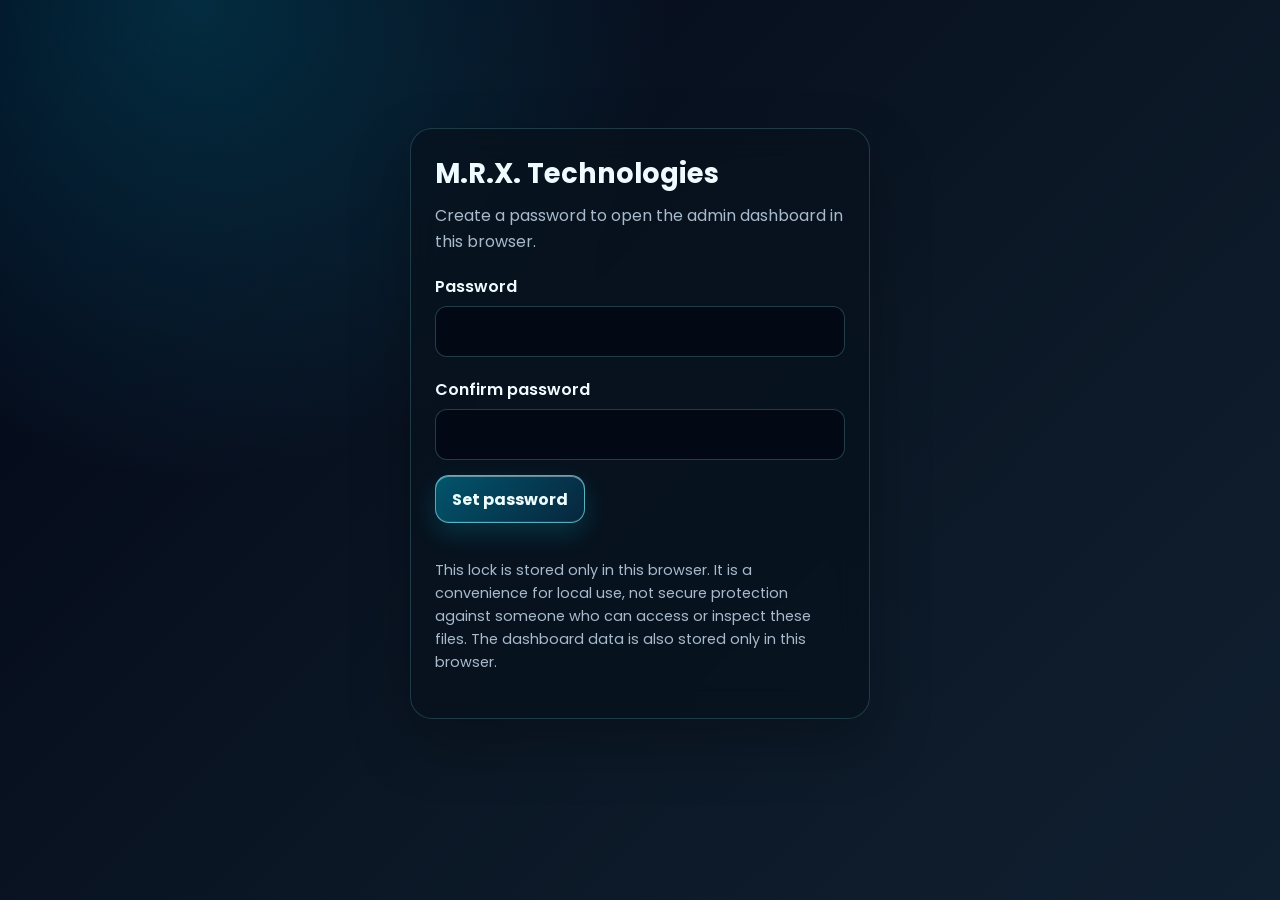
==== admin.html @ 07b14e83 "Initial commit" ====
<!DOCTYPE html>
<html lang="en">
<head>
  <meta charset="UTF-8">
  <meta name="viewport" content="width=device-width, initial-scale=1.0">
  <meta name="theme-color" content="#020617">
  <title>M.R.X. Technologies Admin</title>
  <link rel="preconnect" href="https://fonts.googleapis.com">
  <link rel="preconnect" href="https://fonts.gstatic.com" crossorigin>
  <link href="https://fonts.googleapis.com/css2?family=Poppins:wght@300;400;500;600;700;800&display=swap" rel="stylesheet">
  <link rel="stylesheet" href="acrylic-buttons.css">
  <style>
    :root {
      color-scheme: dark;
      --panel: rgba(8, 18, 30, 0.84);
      --line: rgba(142, 244, 255, 0.18);
      --muted: #a8bacb;
      --text: #f0fbff;
    }

    * { box-sizing: border-box; }

    body {
      min-height: 100vh;
      margin: 0;
      padding: 28px 16px;
      color: var(--text);
      background:
        radial-gradient(circle at 15% 0, rgba(0,217,255,0.17), transparent 34%),
        linear-gradient(135deg, #020617, #0b1725 55%, #101f30);
      font-family: Poppins, Arial, sans-serif;
    }

    button, input, textarea, select { font: inherit; }
    [hidden] { display: none !important; }

    .shell { width: min(1180px, 100%); margin: 0 auto; }
    .auth-panel { width: min(460px, 100%); margin: min(12vh, 100px) auto; }
    .auth-panel h1 { margin-bottom: 8px; font-size: 1.7rem; }
    .auth-panel .field { margin-top: 20px; }

    .topbar, .panel, .notice {
      border: 1px solid var(--line);
      border-radius: 22px;
      background: var(--panel);
      box-shadow: 0 24px 60px rgba(0,0,0,0.26);
      -webkit-backdrop-filter: blur(16px);
      backdrop-filter: blur(16px);
    }

    .topbar {
      display: flex;
      align-items: center;
      justify-content: space-between;
      gap: 18px;
      padding: 22px 26px;
      margin-bottom: 18px;
    }

    h1, h2, h3, p { margin-top: 0; }
    .topbar h1 { margin: 0; font-size: clamp(1.35rem, 3vw, 2rem); }
    .topbar nav, .actions, .tabs, .table-actions {
      display: flex;
      align-items: center;
      flex-wrap: wrap;
      gap: 10px;
    }

    .topbar nav a { color: #b7f4ff; text-decoration: none; }
    .topbar nav a:hover { text-decoration: underline; }
    .notice { padding: 18px 20px; margin-bottom: 18px; color: #cdebf0; line-height: 1.65; }
    .notice strong { color: #fff; }
    .panel { padding: 24px; margin-bottom: 18px; }
    .panel > h2 { margin-bottom: 8px; }
    .muted, .help { color: var(--muted); line-height: 1.6; }
    .help { margin-bottom: 20px; font-size: 0.9rem; }
    .tabs { margin: 22px 0; }
    .tabs .acrylic-btn[aria-selected="true"] { border-color: #c3faff; background: rgba(0,217,255,0.55); }
    .two-column { display: grid; grid-template-columns: repeat(2, minmax(0, 1fr)); gap: 16px; }
    .field { display: grid; gap: 7px; margin-bottom: 15px; }
    .field label { font-weight: 600; }
    input, textarea, select {
      width: 100%;
      padding: 12px 14px;
      border: 1px solid rgba(142,244,255,0.22);
      border-radius: 12px;
      color: var(--text);
      background: rgba(2,8,18,0.74);
    }

    textarea { min-height: 100px; resize: vertical; }
    input:focus-visible, textarea:focus-visible, select:focus-visible {
      outline: 2px solid #8ef4ff;
      outline-offset: 2px;
    }

    .content-field { padding: 16px; border: 1px solid var(--line); border-radius: 16px; }
    .content-field h3 { margin-bottom: 14px; color: #b7f4ff; }
    .message { min-height: 1.5em; margin: 12px 0 0; color: #ffc0c0; }
    .message.success { color: #8ef4bd; }
    .image-upload { display: grid; gap: 12px; }
    .image-dropzone {
      display: grid;
      min-height: 150px;
      place-items: center;
      padding: 20px;
      border: 2px dashed rgba(142,244,255,0.42);
      border-radius: 16px;
      color: var(--muted);
      background: rgba(0,217,255,0.04);
      text-align: center;
      transition: border-color 0.2s ease, background 0.2s ease;
    }
    .image-dropzone.dragover {
      border-color: #8ef4ff;
      background: rgba(0,217,255,0.13);
    }
    .image-dropzone p { margin: 0 0 10px; }
    .image-preview {
      display: block;
      width: min(320px, 100%);
      max-height: 220px;
      margin: 0 auto;
      border: 1px solid var(--line);
      border-radius: 14px;
      object-fit: contain;
      background: rgba(0,0,0,0.25);
    }
    .image-note { margin: 0; font-size: 0.84rem; }
    .table-wrap { overflow-x: auto; }
    table { width: 100%; border-collapse: collapse; min-width: 700px; }
    th, td { padding: 12px 10px; border-bottom: 1px solid var(--line); text-align: left; vertical-align: top; }
    th { color: #b7f4ff; white-space: nowrap; }
    .table-actions { align-items: flex-start; }
    .table-actions .acrylic-btn, .table-actions .danger, .danger { min-height: 38px; padding: 7px 12px; }
    .acrylic-btn.danger { border-color: rgba(255,130,150,0.5); background: rgba(130,24,49,0.5); color: #ffe4e8; }
    .acrylic-btn.danger:hover { background: rgba(160,28,58,0.72); }
    .status-select { min-width: 150px; }
    .empty { margin-top: 14px; }
    .acrylic-btn { padding: 10px 16px; }
    @media (max-width: 700px) {
      body { padding: 12px 10px; }
      .topbar { align-items: flex-start; flex-direction: column; padding: 18px; }
      .panel { padding: 18px; }
      .two-column { grid-template-columns: 1fr; gap: 0; }
    }
  </style>
</head>
<body>
  <main class="shell">
    <section id="adminLogin" class="panel auth-panel" aria-labelledby="authTitle">
      <h1 id="authTitle">M.R.X. Technologies</h1>
      <p id="authDescription" class="muted">Set a password to open the admin dashboard in this browser.</p>
      <form id="authForm">
        <div class="field">
          <label for="authPassword">Password</label>
          <input id="authPassword" type="password" autocomplete="current-password" minlength="8" required>
        </div>
        <div id="authConfirmField" class="field" hidden>
          <label for="authConfirm">Confirm password</label>
          <input id="authConfirm" type="password" autocomplete="new-password" minlength="8">
        </div>
        <button id="authSubmit" class="acrylic-btn" type="submit">Set password</button>
        <p id="authMessage" class="message" role="status" aria-live="polite"></p>
      </form>
      <p class="help">This lock is stored only in this browser. It is a convenience for local use, not secure protection against someone who can access or inspect these files. The dashboard data is also stored only in this browser.</p>
    </section>

    <div id="adminDashboard" hidden>
    <header class="topbar">
      <h1>M.R.X. Technologies</h1>
      <nav aria-label="Website navigation">
        <a href="index.html">Entry page</a>
        <a href="home.html">View website</a>
        <button id="adminLogout" class="acrylic-btn" type="button">Lock dashboard</button>
      </nav>
    </header>

    <aside class="notice">
      <strong>Local dashboard:</strong> Products, page copy, and requests are saved in this browser; they are not shared with visitors or other devices. The password screen is only a local convenience and is not server-side security.
    </aside>
    <p id="dashboardMessage" class="message" role="status"></p>

    <section class="panel">
      <h2>Manage your website</h2>
      <p class="muted">Update products, personalize page text, and track requests stored in this browser.</p>
      <div class="tabs" role="tablist" aria-label="Dashboard sections">
        <button class="acrylic-btn" type="button" role="tab" data-tab="products" aria-selected="true">Products</button>
        <button class="acrylic-btn" type="button" role="tab" data-tab="content" aria-selected="false">Page personalization</button>
        <button class="acrylic-btn" type="button" role="tab" data-tab="requests" aria-selected="false">Requests</button>
      </div>

      <section data-panel="products">
        <h3>Add or edit a product</h3>
        <form id="productForm">
          <input id="productId" type="hidden">
          <div class="two-column">
            <div class="field"><label for="productName">Product name</label><input id="productName" maxlength="100" required></div>
            <div class="field"><label for="productCategory">Category</label><input id="productCategory" maxlength="50" placeholder="Laptop, Desktop, Upgrade..." required></div>
            <div class="field"><label for="productPrice">Price</label><input id="productPrice" maxlength="40" placeholder="Example: 25,000 ETB" required></div>
            <div class="field">
              <span id="productImageLabel">Product image (optional)</span>
              <div id="imageDropzone" class="image-dropzone" role="group" aria-labelledby="productImageLabel">
                <div>
                  <p>Drag an image here, or choose one from your device.</p>
                  <button id="chooseImageButton" class="acrylic-btn" type="button">Choose image</button>
                </div>
              </div>
              <input id="productImageFile" type="file" accept="image/jpeg,image/png,image/webp" hidden>
              <img id="imagePreview" class="image-preview" alt="Selected product image preview" hidden>
              <div id="imageActions" class="actions" hidden>
                <button id="removeImageButton" class="acrylic-btn" type="button">Remove image</button>
              </div>
              <p class="image-note muted">JPG, PNG, or WebP. Images are resized and saved in this browser.</p>
            </div>
          </div>
          <div class="field"><label for="productDescription">Description</label><textarea id="productDescription" maxlength="500" required></textarea></div>
          <div class="actions">
            <button id="saveProductButton" class="acrylic-btn" type="submit">Add product</button>
            <button id="cancelEditButton" class="acrylic-btn" type="button" hidden>Cancel edit</button>
          </div>
          <p id="productMessage" class="message" role="status"></p>
        </form>

        <h3>Current products</h3>
        <div class="table-wrap">
          <table>
            <thead><tr><th>Name</th><th>Category</th><th>Price</th><th>Actions</th></tr></thead>
            <tbody id="productTable"></tbody>
          </table>
        </div>
        <p id="noProducts" class="muted empty" hidden>No products are listed.</p>
      </section>

      <section data-panel="content" hidden>
        <h3>Personalize website copy</h3>
        <p class="help">Text is displayed as plain text. Changes apply when each page is reloaded in this browser.</p>
        <form id="contentForm">
          <div class="two-column">
            <div class="content-field">
              <h3>Shared details</h3>
              <div class="field"><label for="content-brand">Business name</label><input id="content-brand" data-content-field="brand" maxlength="120"></div>
              <div class="field"><label for="content-founderName">Founder name</label><input id="content-founderName" data-content-field="founderName" maxlength="120"></div>
            </div>
            <div class="content-field">
              <h3>Entry page</h3>
              <div class="field"><label for="content-indexBrand">Brand name</label><input id="content-indexBrand" data-content-field="indexBrand" maxlength="120"></div>
              <div class="field"><label for="content-indexDomain">Domain label</label><input id="content-indexDomain" data-content-field="indexDomain" maxlength="100"></div>
              <div class="field"><label for="content-indexTagline">Tagline</label><textarea id="content-indexTagline" data-content-field="indexTagline" maxlength="300"></textarea></div>
            </div>
            <div class="content-field">
              <h3>Home page</h3>
              <div class="field"><label for="content-homeTitle">Main heading</label><input id="content-homeTitle" data-content-field="homeTitle" maxlength="140"></div>
              <div class="field"><label for="content-homeTagline">Subheading</label><input id="content-homeTagline" data-content-field="homeTagline" maxlength="300"></div>
              <div class="field"><label for="content-homeDescription">Introduction</label><textarea id="content-homeDescription" data-content-field="homeDescription" maxlength="1000"></textarea></div>
              <div class="field"><label for="content-servicesHeading">Services heading</label><input id="content-servicesHeading" data-content-field="servicesHeading" maxlength="140"></div>
              <div class="field"><label for="content-aboutHeading">About heading</label><input id="content-aboutHeading" data-content-field="aboutHeading" maxlength="140"></div>
              <div class="field"><label for="content-aboutDescription">About description</label><textarea id="content-aboutDescription" data-content-field="aboutDescription" maxlength="1000"></textarea></div>
            </div>
            <div class="content-field">
              <h3>Repair page</h3>
              <div class="field"><label for="content-repairTitle">Page heading</label><input id="content-repairTitle" data-content-field="repairTitle" maxlength="120"></div>
              <div class="field"><label for="content-repairLead">Introduction</label><textarea id="content-repairLead" data-content-field="repairLead" maxlength="1000"></textarea></div>
              <div class="field"><label for="content-repairFormHeading">Form heading</label><input id="content-repairFormHeading" data-content-field="repairFormHeading" maxlength="120"></div>
            </div>
            <div class="content-field">
              <h3>Sales page</h3>
              <div class="field"><label for="content-salesTitle">Page heading</label><input id="content-salesTitle" data-content-field="salesTitle" maxlength="120"></div>
              <div class="field"><label for="content-salesIntro">Introduction</label><textarea id="content-salesIntro" data-content-field="salesIntro" maxlength="500"></textarea></div>
            </div>
            <div class="content-field">
              <h3>Request confirmation</h3>
              <div class="field"><label for="content-confirmationTitle">Heading</label><input id="content-confirmationTitle" data-content-field="confirmationTitle" maxlength="140"></div>
              <div class="field"><label for="content-confirmationMessage">Message</label><textarea id="content-confirmationMessage" data-content-field="confirmationMessage" maxlength="500"></textarea></div>
            </div>
          </div>
          <div class="actions">
            <button class="acrylic-btn" type="submit">Save page copy</button>
            <button id="resetContentButton" class="acrylic-btn" type="button">Restore original copy</button>
          </div>
          <p id="contentMessage" class="message" role="status"></p>
        </form>
      </section>

      <section data-panel="requests" hidden>
        <h3>Repair and contact requests</h3>
        <p class="muted">Requests are only available in this browser. Reload the confirmation page to see the latest saved status for the current ticket.</p>
        <div class="actions">
          <button id="refreshRequestsButton" class="acrylic-btn" type="button">Refresh list</button>
        </div>
        <p id="requestMessage" class="message" role="status"></p>
        <div class="table-wrap">
          <table>
            <thead><tr><th>Ticket</th><th>Customer</th><th>Contact</th><th>Request</th><th>Submitted</th><th>Status</th><th>Action</th></tr></thead>
            <tbody id="requestTable"></tbody>
          </table>
        </div>
        <p id="noRequests" class="muted empty" hidden>No requests have been received.</p>
      </section>
    </section>
    </div>
  </main>
  <script src="admin-auth.js"></script>
</body>
</html>
---- acrylic-buttons.css ----
.acrylic-btn {
  appearance: none;
  display: inline-flex;
  align-items: center;
  justify-content: center;
  min-height: 48px;
  border: 1px solid rgba(142, 244, 255, 0.62);
  border-radius: 14px;
  background: linear-gradient(135deg, rgba(0, 217, 255, 0.34), rgba(8, 47, 73, 0.72));
  color: #ecfeff;
  box-shadow:
    inset 0 1px 0 rgba(255, 255, 255, 0.4),
    inset 0 -1px 0 rgba(255, 255, 255, 0.08),
    0 10px 24px rgba(0, 217, 255, 0.16);
  -webkit-backdrop-filter: blur(14px) saturate(145%);
  backdrop-filter: blur(14px) saturate(145%);
  font: inherit;
  font-weight: 700;
  text-decoration: none;
  cursor: pointer;
  transition:
    transform 0.2s ease,
    border-color 0.2s ease,
    background 0.2s ease,
    box-shadow 0.2s ease;
}

.acrylic-btn:hover {
  transform: translateY(-2px);
  border-color: rgba(190, 250, 255, 0.9);
  background: linear-gradient(135deg, rgba(0, 217, 255, 0.46), rgba(8, 47, 73, 0.82));
  box-shadow:
    inset 0 1px 0 rgba(255, 255, 255, 0.52),
    0 14px 30px rgba(0, 217, 255, 0.24);
}

.acrylic-btn:active {
  transform: translateY(0);
}

.acrylic-btn:focus-visible {
  outline: 2px solid #8ef4ff;
  outline-offset: 3px;
}

button.acrylic-btn {
  border: 1px solid rgba(142, 244, 255, 0.62);
  background: linear-gradient(135deg, rgba(0, 217, 255, 0.34), rgba(8, 47, 73, 0.72));
  color: #ecfeff;
  box-shadow:
    inset 0 1px 0 rgba(255, 255, 255, 0.4),
    inset 0 -1px 0 rgba(255, 255, 255, 0.08),
    0 10px 24px rgba(0, 217, 255, 0.16);
}

.search-box button.acrylic-btn {
  border-radius: 0 16px 16px 0;
}

.search-box button.acrylic-btn:hover {
  transform: none;
}

@media (prefers-reduced-motion: reduce) {
  .acrylic-btn {
    transition: none;
  }
}
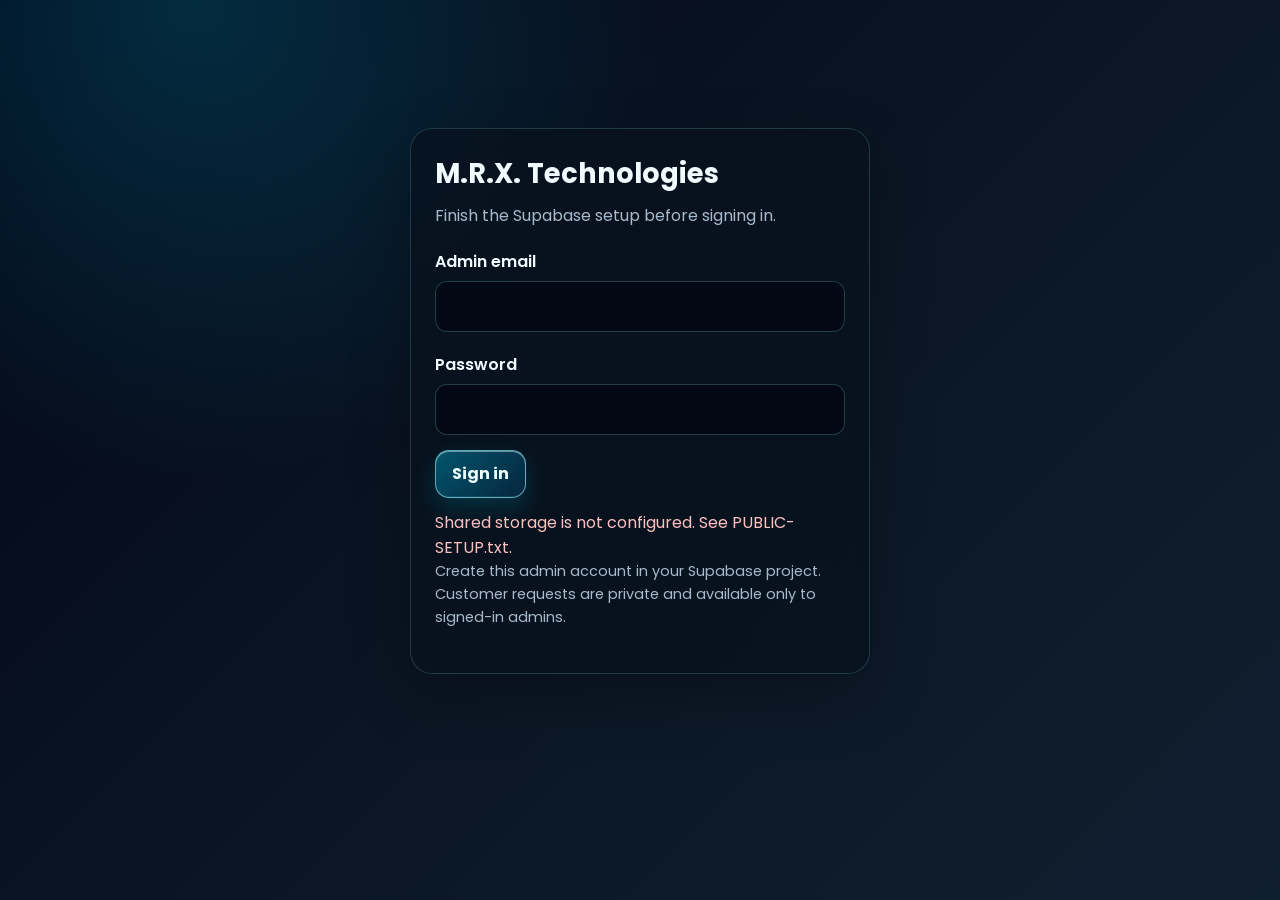
==== commit 7919aba3: "hi" ====
--- a/admin.html
+++ b/admin.html
@@ -150,20 +150,20 @@
   <main class="shell">
     <section id="adminLogin" class="panel auth-panel" aria-labelledby="authTitle">
       <h1 id="authTitle">M.R.X. Technologies</h1>
-      <p id="authDescription" class="muted">Set a password to open the admin dashboard in this browser.</p>
+      <p id="authDescription" class="muted">Sign in with your admin account to open the shared dashboard.</p>
       <form id="authForm">
         <div class="field">
+          <label for="authEmail">Admin email</label>
+          <input id="authEmail" type="email" autocomplete="username" required>
+        </div>
+        <div class="field">
           <label for="authPassword">Password</label>
-          <input id="authPassword" type="password" autocomplete="current-password" minlength="8" required>
-        </div>
-        <div id="authConfirmField" class="field" hidden>
-          <label for="authConfirm">Confirm password</label>
-          <input id="authConfirm" type="password" autocomplete="new-password" minlength="8">
-        </div>
-        <button id="authSubmit" class="acrylic-btn" type="submit">Set password</button>
+          <input id="authPassword" type="password" autocomplete="current-password" required>
+        </div>
+        <button id="authSubmit" class="acrylic-btn" type="submit">Sign in</button>
         <p id="authMessage" class="message" role="status" aria-live="polite"></p>
       </form>
-      <p class="help">This lock is stored only in this browser. It is a convenience for local use, not secure protection against someone who can access or inspect these files. The dashboard data is also stored only in this browser.</p>
+      <p class="help">Create this admin account in your Supabase project. Customer requests are private and available only to signed-in admins.</p>
     </section>
 
     <div id="adminDashboard" hidden>
@@ -177,13 +177,13 @@
     </header>
 
     <aside class="notice">
-      <strong>Local dashboard:</strong> Products, page copy, and requests are saved in this browser; they are not shared with visitors or other devices. The password screen is only a local convenience and is not server-side security.
+      <strong>Shared requests:</strong> Contact and repair form submissions are stored in Supabase and can be viewed here from any device. Products and page-copy edits remain in this browser.
     </aside>
     <p id="dashboardMessage" class="message" role="status"></p>
 
     <section class="panel">
       <h2>Manage your website</h2>
-      <p class="muted">Update products, personalize page text, and track requests stored in this browser.</p>
+      <p class="muted">Update local products and page text, and manage customer requests submitted from the website.</p>
       <div class="tabs" role="tablist" aria-label="Dashboard sections">
         <button class="acrylic-btn" type="button" role="tab" data-tab="products" aria-selected="true">Products</button>
         <button class="acrylic-btn" type="button" role="tab" data-tab="content" aria-selected="false">Page personalization</button>
@@ -284,14 +284,14 @@
 
       <section data-panel="requests" hidden>
         <h3>Repair and contact requests</h3>
-        <p class="muted">Requests are only available in this browser. Reload the confirmation page to see the latest saved status for the current ticket.</p>
+        <p class="muted">Requests from the home and computer-repair pages are shared across devices. Refresh to see new submissions.</p>
         <div class="actions">
           <button id="refreshRequestsButton" class="acrylic-btn" type="button">Refresh list</button>
         </div>
         <p id="requestMessage" class="message" role="status"></p>
         <div class="table-wrap">
           <table>
-            <thead><tr><th>Ticket</th><th>Customer</th><th>Contact</th><th>Request</th><th>Submitted</th><th>Status</th><th>Action</th></tr></thead>
+            <thead><tr><th>Ticket</th><th>Page</th><th>Customer</th><th>Contact</th><th>Request</th><th>Submitted</th><th>Status</th><th>Action</th></tr></thead>
             <tbody id="requestTable"></tbody>
           </table>
         </div>
@@ -300,6 +300,8 @@
     </section>
     </div>
   </main>
+  <script src="mrx-backend-config.js"></script>
+  <script src="mrx-backend.js"></script>
   <script src="admin-auth.js"></script>
 </body>
 </html>
